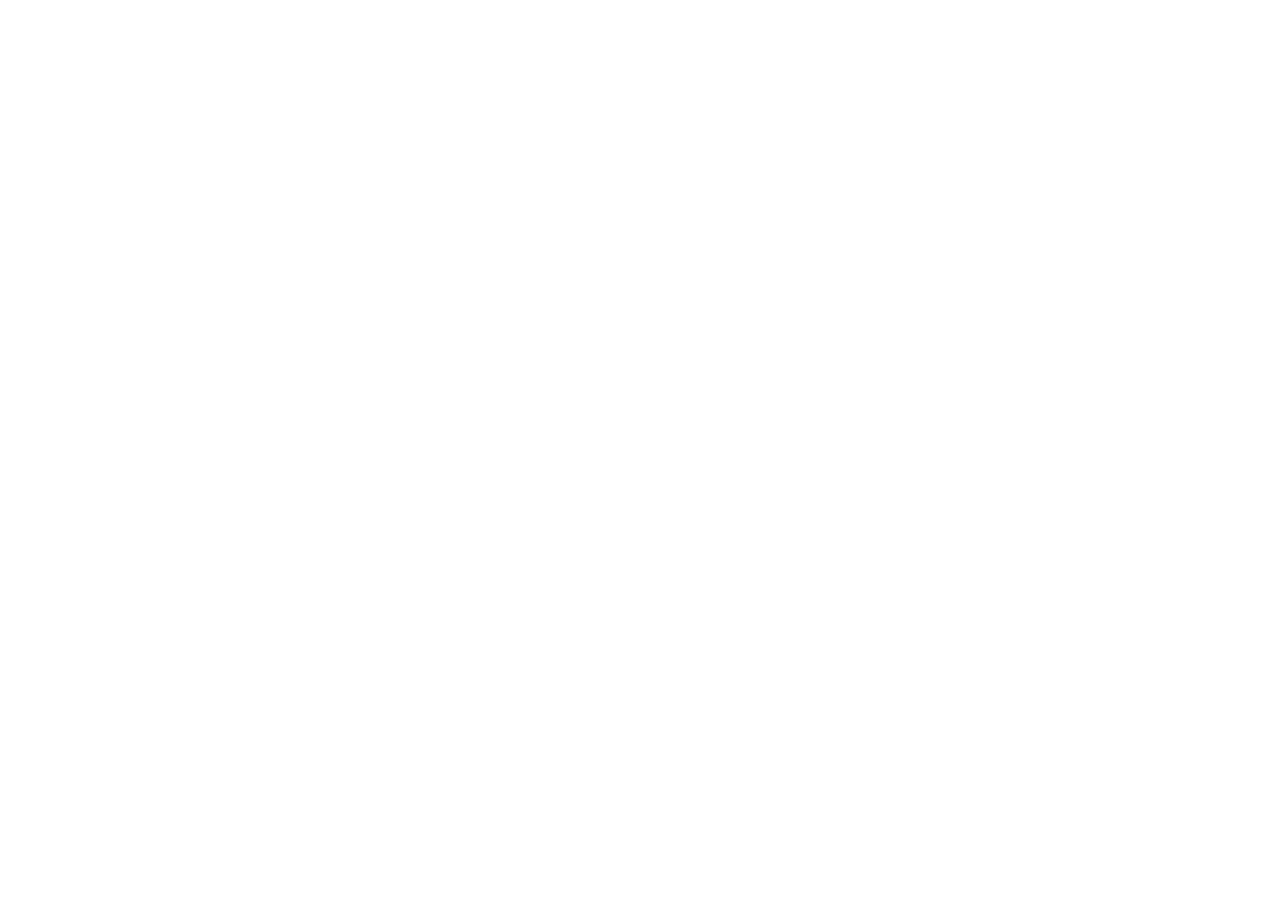
==== home/index.html @ 9abcfbe4 "登录注册完成" ====
<!DOCTYPE html>
<html lang="en">
<head>
    <meta charset="UTF-8">
    <meta name="viewport" content="width=device-width, initial-scale=1.0">
    <title>Document</title>
</head>
<body>
    
</body>
</html>
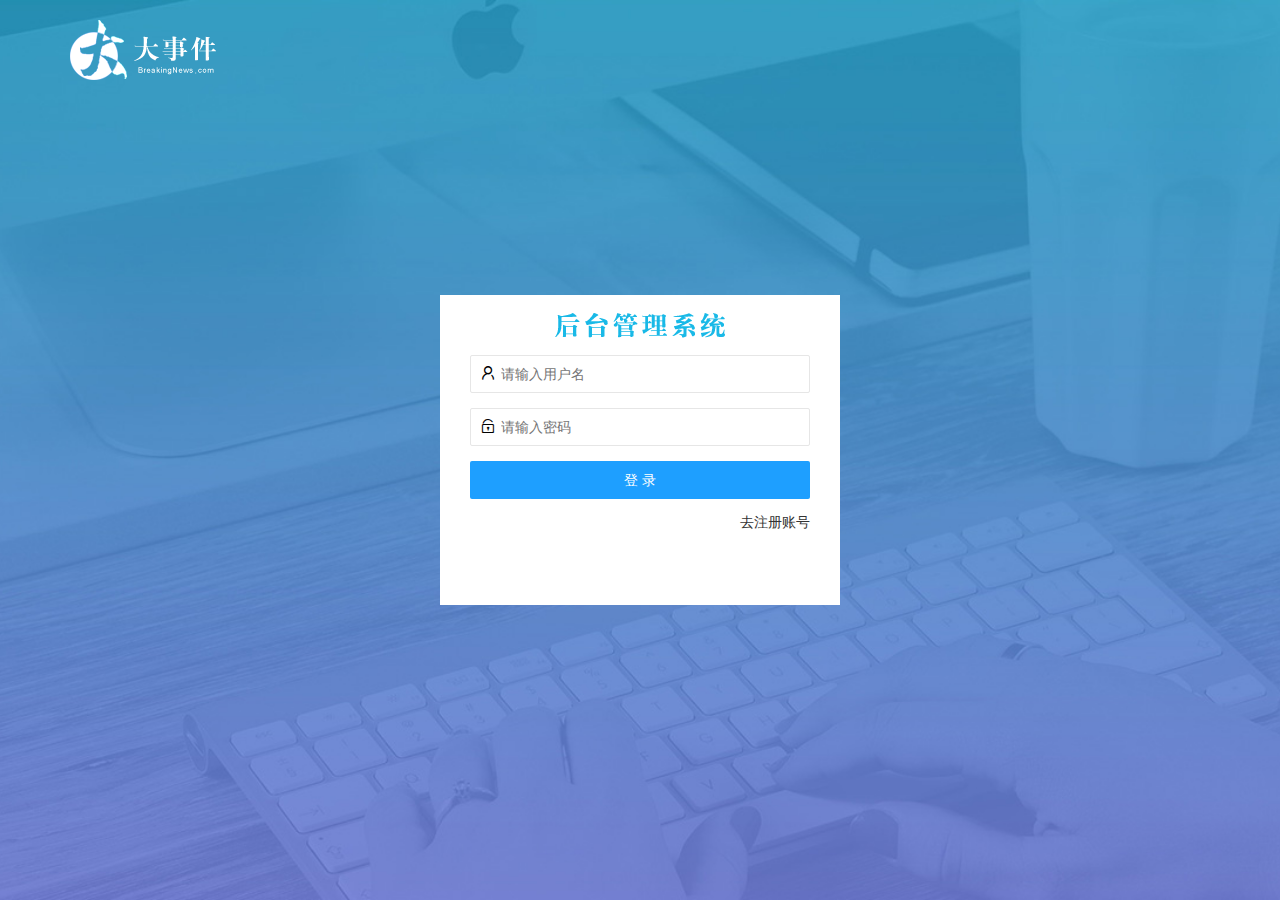
==== commit 7be6b88e: "后台主页完成" ====
--- a/home/index.html
+++ b/home/index.html
@@ -1,11 +1,89 @@
 <!DOCTYPE html>
-<html lang="en">
+<html>
+
 <head>
-    <meta charset="UTF-8">
-    <meta name="viewport" content="width=device-width, initial-scale=1.0">
-    <title>Document</title>
+    <meta charset="utf-8">
+    <meta name="viewport" content="width=device-width, initial-scale=1, maximum-scale=1">
+    <title>大事件</title>
+    <script>
+        if (!localStorage.getItem(`token`)) {
+            location.href = `/home/login.html`
+        }
+    </script>
+    <link rel="stylesheet" href="/assets/lib/layui/css/layui.css">
+    <link rel="stylesheet" href="/assets/fonts/iconfont.css">
+    <link rel="stylesheet" href="/assets/css/index.css">
 </head>
-<body>
-    
+
+
+<body class="layui-layout-body">
+    <div class="layui-layout layui-layout-admin">
+        <div class="layui-header">
+            <div class="layui-logo"><img src="/assets/images/logo.png" alt=""></div>
+            <!-- 头部区域（可配合layui已有的水平导航） -->
+            <ul class="layui-nav layui-layout-right">
+                <li class="layui-nav-item">
+                    <a href="javascript:;">
+                        <img src="http://t.cn/RCzsdCq" class="layui-nav-img">
+                        <span class="userHead">A</span>
+                        个人中心
+                    </a>
+                    <dl class="layui-nav-child">
+                        <dd><a href="">基本资料</a></dd>
+                        <dd><a href="">更换头像</a></dd>
+                        <dd><a href="">重置密码</a></dd>
+                    </dl>
+                </li>
+                <li class="layui-nav-item"><a id="logoutBtn" href="javascript:;"><span
+                            class="iconfont icon-tuichu"></span>退出</a></li>
+            </ul>
+        </div>
+
+        <div class="layui-side layui-bg-black">
+            <div class="layui-side-scroll">
+                <div class="welcome">
+                    <img src="http://t.cn/RCzsdCq" class="layui-nav-img">
+                    <span class="userHead">A</span>
+                    <span class="welcomeText">欢迎 aa</span>
+                </div>
+                <ul class="layui-nav layui-nav-tree" lay-filter="test" lay-shrink="all">
+                    <li class="layui-nav-item layui-this"><a href="/home/dashboard.html" target="box"><span
+                                class="iconfont icon-home"></span>首页</a></li>
+                    <li class="layui-nav-item">
+                        <a class="" href="javascript:;"><span class="iconfont icon-16"></span>文章管理</a>
+                        <dl class="layui-nav-child">
+                            <dd><a href="javascript:;"><i class="layui-icon layui-icon-app"></i>文章类别</a></dd>
+                            <dd><a href="javascript:;"><i class="layui-icon layui-icon-app"></i>文章列表</a></dd>
+                            <dd><a href="javascript:;"><i class="layui-icon layui-icon-app"></i>发表文章</a></dd>
+                        </dl>
+                    </li>
+                    <li class="layui-nav-item">
+                        <a href="javascript:;"><span class="iconfont icon-user"></span>个人中心</a>
+                        <dl class="layui-nav-child">
+                            <dd><a href="javascript:;"><i class="layui-icon layui-icon-app"></i>基本资料</a></dd>
+                            <dd><a href="javascript:;"><i class="layui-icon layui-icon-app"></i>更换头像</a></dd>
+                            <dd><a href="javascript:;"><i class="layui-icon layui-icon-app"></i>重置密码</a></dd>
+                        </dl>
+                    </li>
+                </ul>
+            </div>
+        </div>
+
+        <div class="layui-body">
+            <!-- 内容主体区域 -->
+            <iframe name="box" src="/home/dashboard.html" frameborder="0"></iframe>
+        </div>
+
+        <div class="layui-footer">
+            <!-- 底部固定区域 -->
+            © layui.com - 底部固定区域
+        </div>
+    </div>
+    <script src="/assets/lib/layui/layui.all.js"></script>
+    <script src="/assets/lib/jquery.js"></script>
+    <script src="/assets/lib/axios.min.js"></script>
+    <script src="/assets/js/ajaxBase.js"></script>
+    <script src="/assets/js/index.js"></script>
 </body>
+
 </html>--- a/assets/lib/layui/css/layui.css
+++ b/assets/lib/layui/css/layui.css
@@ -0,0 +1,2 @@
+/** layui-v2.5.6 MIT License By https://www.layui.com */
+ .layui-inline,img{display:inline-block;vertical-align:middle}h1,h2,h3,h4,h5,h6{font-weight:400}.layui-edge,.layui-header,.layui-inline,.layui-main{position:relative}.layui-body,.layui-edge,.layui-elip{overflow:hidden}.layui-btn,.layui-edge,.layui-inline,img{vertical-align:middle}.layui-btn,.layui-disabled,.layui-icon,.layui-unselect{-moz-user-select:none;-webkit-user-select:none;-ms-user-select:none}.layui-elip,.layui-form-checkbox span,.layui-form-pane .layui-form-label{text-overflow:ellipsis;white-space:nowrap}.layui-breadcrumb,.layui-tree-btnGroup{visibility:hidden}blockquote,body,button,dd,div,dl,dt,form,h1,h2,h3,h4,h5,h6,input,li,ol,p,pre,td,textarea,th,ul{margin:0;padding:0;-webkit-tap-highlight-color:rgba(0,0,0,0)}a:active,a:hover{outline:0}img{border:none}li{list-style:none}table{border-collapse:collapse;border-spacing:0}h4,h5,h6{font-size:100%}button,input,optgroup,option,select,textarea{font-family:inherit;font-size:inherit;font-style:inherit;font-weight:inherit;outline:0}pre{white-space:pre-wrap;white-space:-moz-pre-wrap;white-space:-pre-wrap;white-space:-o-pre-wrap;word-wrap:break-word}body{line-height:24px;font:14px Helvetica Neue,Helvetica,PingFang SC,Tahoma,Arial,sans-serif}hr{height:1px;margin:10px 0;border:0;clear:both}a{color:#333;text-decoration:none}a:hover{color:#777}a cite{font-style:normal;*cursor:pointer}.layui-border-box,.layui-border-box *{box-sizing:border-box}.layui-box,.layui-box *{box-sizing:content-box}.layui-clear{clear:both;*zoom:1}.layui-clear:after{content:'\20';clear:both;*zoom:1;display:block;height:0}.layui-inline{*display:inline;*zoom:1}.layui-edge{display:inline-block;width:0;height:0;border-width:6px;border-style:dashed;border-color:transparent}.layui-edge-top{top:-4px;border-bottom-color:#999;border-bottom-style:solid}.layui-edge-right{border-left-color:#999;border-left-style:solid}.layui-edge-bottom{top:2px;border-top-color:#999;border-top-style:solid}.layui-edge-left{border-right-color:#999;border-right-style:solid}.layui-disabled,.layui-disabled:hover{color:#d2d2d2!important;cursor:not-allowed!important}.layui-circle{border-radius:100%}.layui-show{display:block!important}.layui-hide{display:none!important}@font-face{font-family:layui-icon;src:url(../font/iconfont.eot?v=256);src:url(../font/iconfont.eot?v=256#iefix) format('embedded-opentype'),url(../font/iconfont.woff2?v=256) format('woff2'),url(../font/iconfont.woff?v=256) format('woff'),url(../font/iconfont.ttf?v=256) format('truetype'),url(../font/iconfont.svg?v=256#layui-icon) format('svg')}.layui-icon{font-family:layui-icon!important;font-size:16px;font-style:normal;-webkit-font-smoothing:antialiased;-moz-osx-font-smoothing:grayscale}.layui-icon-reply-fill:before{content:"\e611"}.layui-icon-set-fill:before{content:"\e614"}.layui-icon-menu-fill:before{content:"\e60f"}.layui-icon-search:before{content:"\e615"}.layui-icon-share:before{content:"\e641"}.layui-icon-set-sm:before{content:"\e620"}.layui-icon-engine:before{content:"\e628"}.layui-icon-close:before{content:"\1006"}.layui-icon-close-fill:before{content:"\1007"}.layui-icon-chart-screen:before{content:"\e629"}.layui-icon-star:before{content:"\e600"}.layui-icon-circle-dot:before{content:"\e617"}.layui-icon-chat:before{content:"\e606"}.layui-icon-release:before{content:"\e609"}.layui-icon-list:before{content:"\e60a"}.layui-icon-chart:before{content:"\e62c"}.layui-icon-ok-circle:before{content:"\1005"}.layui-icon-layim-theme:before{content:"\e61b"}.layui-icon-table:before{content:"\e62d"}.layui-icon-right:before{content:"\e602"}.layui-icon-left:before{content:"\e603"}.layui-icon-cart-simple:before{content:"\e698"}.layui-icon-face-cry:before{content:"\e69c"}.layui-icon-face-smile:before{content:"\e6af"}.layui-icon-survey:before{content:"\e6b2"}.layui-icon-tree:before{content:"\e62e"}.layui-icon-ie:before{content:"\e7bb"}.layui-icon-upload-circle:before{content:"\e62f"}.layui-icon-add-circle:before{content:"\e61f"}.layui-icon-download-circle:before{content:"\e601"}.layui-icon-templeate-1:before{content:"\e630"}.layui-icon-util:before{content:"\e631"}.layui-icon-face-surprised:before{content:"\e664"}.layui-icon-edit:before{content:"\e642"}.layui-icon-speaker:before{content:"\e645"}.layui-icon-down:before{content:"\e61a"}.layui-icon-file:before{content:"\e621"}.layui-icon-layouts:before{content:"\e632"}.layui-icon-rate-half:before{content:"\e6c9"}.layui-icon-add-circle-fine:before{content:"\e608"}.layui-icon-prev-circle:before{content:"\e633"}.layui-icon-read:before{content:"\e705"}.layui-icon-404:before{content:"\e61c"}.layui-icon-carousel:before{content:"\e634"}.layui-icon-help:before{content:"\e607"}.layui-icon-code-circle:before{content:"\e635"}.layui-icon-windows:before{content:"\e67f"}.layui-icon-water:before{content:"\e636"}.layui-icon-username:before{content:"\e66f"}.layui-icon-find-fill:before{content:"\e670"}.layui-icon-about:before{content:"\e60b"}.layui-icon-location:before{content:"\e715"}.layui-icon-up:before{content:"\e619"}.layui-icon-pause:before{content:"\e651"}.layui-icon-date:before{content:"\e637"}.layui-icon-layim-uploadfile:before{content:"\e61d"}.layui-icon-delete:before{content:"\e640"}.layui-icon-play:before{content:"\e652"}.layui-icon-top:before{content:"\e604"}.layui-icon-firefox:before{content:"\e686"}.layui-icon-friends:before{content:"\e612"}.layui-icon-refresh-3:before{content:"\e9aa"}.layui-icon-ok:before{content:"\e605"}.layui-icon-layer:before{content:"\e638"}.layui-icon-face-smile-fine:before{content:"\e60c"}.layui-icon-dollar:before{content:"\e659"}.layui-icon-group:before{content:"\e613"}.layui-icon-layim-download:before{content:"\e61e"}.layui-icon-picture-fine:before{content:"\e60d"}.layui-icon-link:before{content:"\e64c"}.layui-icon-diamond:before{content:"\e735"}.layui-icon-log:before{content:"\e60e"}.layui-icon-key:before{content:"\e683"}.layui-icon-rate-solid:before{content:"\e67a"}.layui-icon-fonts-del:before{content:"\e64f"}.layui-icon-unlink:before{content:"\e64d"}.layui-icon-fonts-clear:before{content:"\e639"}.layui-icon-triangle-r:before{content:"\e623"}.layui-icon-circle:before{content:"\e63f"}.layui-icon-radio:before{content:"\e643"}.layui-icon-align-center:before{content:"\e647"}.layui-icon-align-right:before{content:"\e648"}.layui-icon-align-left:before{content:"\e649"}.layui-icon-loading-1:before{content:"\e63e"}.layui-icon-return:before{content:"\e65c"}.layui-icon-fonts-strong:before{content:"\e62b"}.layui-icon-upload:before{content:"\e67c"}.layui-icon-dialogue:before{content:"\e63a"}.layui-icon-video:before{content:"\e6ed"}.layui-icon-headset:before{content:"\e6fc"}.layui-icon-cellphone-fine:before{content:"\e63b"}.layui-icon-add-1:before{content:"\e654"}.layui-icon-face-smile-b:before{content:"\e650"}.layui-icon-fonts-html:before{content:"\e64b"}.layui-icon-screen-full:before{content:"\e622"}.layui-icon-form:before{content:"\e63c"}.layui-icon-cart:before{content:"\e657"}.layui-icon-camera-fill:before{content:"\e65d"}.layui-icon-tabs:before{content:"\e62a"}.layui-icon-heart-fill:before{content:"\e68f"}.layui-icon-fonts-code:before{content:"\e64e"}.layui-icon-ios:before{content:"\e680"}.layui-icon-at:before{content:"\e687"}.layui-icon-fire:before{content:"\e756"}.layui-icon-set:before{content:"\e716"}.layui-icon-fonts-u:before{content:"\e646"}.layui-icon-triangle-d:before{content:"\e625"}.layui-icon-tips:before{content:"\e702"}.layui-icon-picture:before{content:"\e64a"}.layui-icon-more-vertical:before{content:"\e671"}.layui-icon-bluetooth:before{content:"\e689"}.layui-icon-flag:before{content:"\e66c"}.layui-icon-loading:before{content:"\e63d"}.layui-icon-fonts-i:before{content:"\e644"}.layui-icon-refresh-1:before{content:"\e666"}.layui-icon-rmb:before{content:"\e65e"}.layui-icon-addition:before{content:"\e624"}.layui-icon-home:before{content:"\e68e"}.layui-icon-time:before{content:"\e68d"}.layui-icon-user:before{content:"\e770"}.layui-icon-notice:before{content:"\e667"}.layui-icon-chrome:before{content:"\e68a"}.layui-icon-edge:before{content:"\e68b"}.layui-icon-login-weibo:before{content:"\e675"}.layui-icon-voice:before{content:"\e688"}.layui-icon-upload-drag:before{content:"\e681"}.layui-icon-login-qq:before{content:"\e676"}.layui-icon-snowflake:before{content:"\e6b1"}.layui-icon-heart:before{content:"\e68c"}.layui-icon-logout:before{content:"\e682"}.layui-icon-file-b:before{content:"\e655"}.layui-icon-template:before{content:"\e663"}.layui-icon-transfer:before{content:"\e691"}.layui-icon-auz:before{content:"\e672"}.layui-icon-console:before{content:"\e665"}.layui-icon-app:before{content:"\e653"}.layui-icon-prev:before{content:"\e65a"}.layui-icon-website:before{content:"\e7ae"}.layui-icon-next:before{content:"\e65b"}.layui-icon-component:before{content:"\e857"}.layui-icon-android:before{content:"\e684"}.layui-icon-more:before{content:"\e65f"}.layui-icon-login-wechat:before{content:"\e677"}.layui-icon-shrink-right:before{content:"\e668"}.layui-icon-spread-left:before{content:"\e66b"}.layui-icon-camera:before{content:"\e660"}.layui-icon-note:before{content:"\e66e"}.layui-icon-refresh:before{content:"\e669"}.layui-icon-female:before{content:"\e661"}.layui-icon-male:before{content:"\e662"}.layui-icon-screen-restore:before{content:"\e758"}.layui-icon-password:before{content:"\e673"}.layui-icon-senior:before{content:"\e674"}.layui-icon-theme:before{content:"\e66a"}.layui-icon-tread:before{content:"\e6c5"}.layui-icon-praise:before{content:"\e6c6"}.layui-icon-star-fill:before{content:"\e658"}.layui-icon-rate:before{content:"\e67b"}.layui-icon-template-1:before{content:"\e656"}.layui-icon-vercode:before{content:"\e679"}.layui-icon-service:before{content:"\e626"}.layui-icon-cellphone:before{content:"\e678"}.layui-icon-print:before{content:"\e66d"}.layui-icon-cols:before{content:"\e610"}.layui-icon-wifi:before{content:"\e7e0"}.layui-icon-export:before{content:"\e67d"}.layui-icon-rss:before{content:"\e808"}.layui-icon-slider:before{content:"\e714"}.layui-icon-email:before{content:"\e618"}.layui-icon-subtraction:before{content:"\e67e"}.layui-icon-mike:before{content:"\e6dc"}.layui-icon-light:before{content:"\e748"}.layui-icon-gift:before{content:"\e627"}.layui-icon-mute:before{content:"\e685"}.layui-icon-reduce-circle:before{content:"\e616"}.layui-icon-music:before{content:"\e690"}.layui-main{width:1140px;margin:0 auto}.layui-header{z-index:1000;height:60px}.layui-header a:hover{transition:all .5s;-webkit-transition:all .5s}.layui-side{position:fixed;left:0;top:0;bottom:0;z-index:999;width:200px;overflow-x:hidden}.layui-side-scroll{position:relative;width:220px;height:100%;overflow-x:hidden}.layui-body{position:absolute;left:200px;right:0;top:0;bottom:0;z-index:998;width:auto;overflow-y:auto;box-sizing:border-box}.layui-layout-body{overflow:hidden}.layui-layout-admin .layui-header{background-color:#23262E}.layui-layout-admin .layui-side{top:60px;width:200px;overflow-x:hidden}.layui-layout-admin .layui-body{position:fixed;top:60px;bottom:44px}.layui-layout-admin .layui-main{width:auto;margin:0 15px}.layui-layout-admin .layui-footer{position:fixed;left:200px;right:0;bottom:0;height:44px;line-height:44px;padding:0 15px;background-color:#eee}.layui-layout-admin .layui-logo{position:absolute;left:0;top:0;width:200px;height:100%;line-height:60px;text-align:center;color:#009688;font-size:16px}.layui-layout-admin .layui-header .layui-nav{background:0 0}.layui-layout-left{position:absolute!important;left:200px;top:0}.layui-layout-right{position:absolute!important;right:0;top:0}.layui-container{position:relative;margin:0 auto;padding:0 15px;box-sizing:border-box}.layui-fluid{position:relative;margin:0 auto;padding:0 15px}.layui-row:after,.layui-row:before{content:'';display:block;clear:both}.layui-col-lg1,.layui-col-lg10,.layui-col-lg11,.layui-col-lg12,.layui-col-lg2,.layui-col-lg3,.layui-col-lg4,.layui-col-lg5,.layui-col-lg6,.layui-col-lg7,.layui-col-lg8,.layui-col-lg9,.layui-col-md1,.layui-col-md10,.layui-col-md11,.layui-col-md12,.layui-col-md2,.layui-col-md3,.layui-col-md4,.layui-col-md5,.layui-col-md6,.layui-col-md7,.layui-col-md8,.layui-col-md9,.layui-col-sm1,.layui-col-sm10,.layui-col-sm11,.layui-col-sm12,.layui-col-sm2,.layui-col-sm3,.layui-col-sm4,.layui-col-sm5,.layui-col-sm6,.layui-col-sm7,.layui-col-sm8,.layui-col-sm9,.layui-col-xs1,.layui-col-xs10,.layui-col-xs11,.layui-col-xs12,.layui-col-xs2,.layui-col-xs3,.layui-col-xs4,.layui-col-xs5,.layui-col-xs6,.layui-col-xs7,.layui-col-xs8,.layui-col-xs9{position:relative;display:block;box-sizing:border-box}.layui-col-xs1,.layui-col-xs10,.layui-col-xs11,.layui-col-xs12,.layui-col-xs2,.layui-col-xs3,.layui-col-xs4,.layui-col-xs5,.layui-col-xs6,.layui-col-xs7,.layui-col-xs8,.layui-col-xs9{float:left}.layui-col-xs1{width:8.33333333%}.layui-col-xs2{width:16.66666667%}.layui-col-xs3{width:25%}.layui-col-xs4{width:33.33333333%}.layui-col-xs5{width:41.66666667%}.layui-col-xs6{width:50%}.layui-col-xs7{width:58.33333333%}.layui-col-xs8{width:66.66666667%}.layui-col-xs9{width:75%}.layui-col-xs10{width:83.33333333%}.layui-col-xs11{width:91.66666667%}.layui-col-xs12{width:100%}.layui-col-xs-offset1{margin-left:8.33333333%}.layui-col-xs-offset2{margin-left:16.66666667%}.layui-col-xs-offset3{margin-left:25%}.layui-col-xs-offset4{margin-left:33.33333333%}.layui-col-xs-offset5{margin-left:41.66666667%}.layui-col-xs-offset6{margin-left:50%}.layui-col-xs-offset7{margin-left:58.33333333%}.layui-col-xs-offset8{margin-left:66.66666667%}.layui-col-xs-offset9{margin-left:75%}.layui-col-xs-offset10{margin-left:83.33333333%}.layui-col-xs-offset11{margin-left:91.66666667%}.layui-col-xs-offset12{margin-left:100%}@media screen and (max-width:768px){.layui-hide-xs{display:none!important}.layui-show-xs-block{display:block!important}.layui-show-xs-inline{display:inline!important}.layui-show-xs-inline-block{display:inline-block!important}}@media screen and (min-width:768px){.layui-container{width:750px}.layui-hide-sm{display:none!important}.layui-show-sm-block{display:block!important}.layui-show-sm-inline{display:inline!important}.layui-show-sm-inline-block{display:inline-block!important}.layui-col-sm1,.layui-col-sm10,.layui-col-sm11,.layui-col-sm12,.layui-col-sm2,.layui-col-sm3,.layui-col-sm4,.layui-col-sm5,.layui-col-sm6,.layui-col-sm7,.layui-col-sm8,.layui-col-sm9{float:left}.layui-col-sm1{width:8.33333333%}.layui-col-sm2{width:16.66666667%}.layui-col-sm3{width:25%}.layui-col-sm4{width:33.33333333%}.layui-col-sm5{width:41.66666667%}.layui-col-sm6{width:50%}.layui-col-sm7{width:58.33333333%}.layui-col-sm8{width:66.66666667%}.layui-col-sm9{width:75%}.layui-col-sm10{width:83.33333333%}.layui-col-sm11{width:91.66666667%}.layui-col-sm12{width:100%}.layui-col-sm-offset1{margin-left:8.33333333%}.layui-col-sm-offset2{margin-left:16.66666667%}.layui-col-sm-offset3{margin-left:25%}.layui-col-sm-offset4{margin-left:33.33333333%}.layui-col-sm-offset5{margin-left:41.66666667%}.layui-col-sm-offset6{margin-left:50%}.layui-col-sm-offset7{margin-left:58.33333333%}.layui-col-sm-offset8{margin-left:66.66666667%}.layui-col-sm-offset9{margin-left:75%}.layui-col-sm-offset10{margin-left:83.33333333%}.layui-col-sm-offset11{margin-left:91.66666667%}.layui-col-sm-offset12{margin-left:100%}}@media screen and (min-width:992px){.layui-container{width:970px}.layui-hide-md{display:none!important}.layui-show-md-block{display:block!important}.layui-show-md-inline{display:inline!important}.layui-show-md-inline-block{display:inline-block!important}.layui-col-md1,.layui-col-md10,.layui-col-md11,.layui-col-md12,.layui-col-md2,.layui-col-md3,.layui-col-md4,.layui-col-md5,.layui-col-md6,.layui-col-md7,.layui-col-md8,.layui-col-md9{float:left}.layui-col-md1{width:8.33333333%}.layui-col-md2{width:16.66666667%}.layui-col-md3{width:25%}.layui-col-md4{width:33.33333333%}.layui-col-md5{width:41.66666667%}.layui-col-md6{width:50%}.layui-col-md7{width:58.33333333%}.layui-col-md8{width:66.66666667%}.layui-col-md9{width:75%}.layui-col-md10{width:83.33333333%}.layui-col-md11{width:91.66666667%}.layui-col-md12{width:100%}.layui-col-md-offset1{margin-left:8.33333333%}.layui-col-md-offset2{margin-left:16.66666667%}.layui-col-md-offset3{margin-left:25%}.layui-col-md-offset4{margin-left:33.33333333%}.layui-col-md-offset5{margin-left:41.66666667%}.layui-col-md-offset6{margin-left:50%}.layui-col-md-offset7{margin-left:58.33333333%}.layui-col-md-offset8{margin-left:66.66666667%}.layui-col-md-offset9{margin-left:75%}.layui-col-md-offset10{margin-left:83.33333333%}.layui-col-md-offset11{margin-left:91.66666667%}.layui-col-md-offset12{margin-left:100%}}@media screen and (min-width:1200px){.layui-container{width:1170px}.layui-hide-lg{display:none!important}.layui-show-lg-block{display:block!important}.layui-show-lg-inline{display:inline!important}.layui-show-lg-inline-block{display:inline-block!important}.layui-col-lg1,.layui-col-lg10,.layui-col-lg11,.layui-col-lg12,.layui-col-lg2,.layui-col-lg3,.layui-col-lg4,.layui-col-lg5,.layui-col-lg6,.layui-col-lg7,.layui-col-lg8,.layui-col-lg9{float:left}.layui-col-lg1{width:8.33333333%}.layui-col-lg2{width:16.66666667%}.layui-col-lg3{width:25%}.layui-col-lg4{width:33.33333333%}.layui-col-lg5{width:41.66666667%}.layui-col-lg6{width:50%}.layui-col-lg7{width:58.33333333%}.layui-col-lg8{width:66.66666667%}.layui-col-lg9{width:75%}.layui-col-lg10{width:83.33333333%}.layui-col-lg11{width:91.66666667%}.layui-col-lg12{width:100%}.layui-col-lg-offset1{margin-left:8.33333333%}.layui-col-lg-offset2{margin-left:16.66666667%}.layui-col-lg-offset3{margin-left:25%}.layui-col-lg-offset4{margin-left:33.33333333%}.layui-col-lg-offset5{margin-left:41.66666667%}.layui-col-lg-offset6{margin-left:50%}.layui-col-lg-offset7{margin-left:58.33333333%}.layui-col-lg-offset8{margin-left:66.66666667%}.layui-col-lg-offset9{margin-left:75%}.layui-col-lg-offset10{margin-left:83.33333333%}.layui-col-lg-offset11{margin-left:91.66666667%}.layui-col-lg-offset12{margin-left:100%}}.layui-col-space1{margin:-.5px}.layui-col-space1>*{padding:.5px}.layui-col-space2{margin:-1px}.layui-col-space2>*{padding:1px}.layui-col-space4{margin:-2px}.layui-col-space4>*{padding:2px}.layui-col-space5{margin:-2.5px}.layui-col-space5>*{padding:2.5px}.layui-col-space6{margin:-3px}.layui-col-space6>*{padding:3px}.layui-col-space8{margin:-4px}.layui-col-space8>*{padding:4px}.layui-col-space10{margin:-5px}.layui-col-space10>*{padding:5px}.layui-col-space12{margin:-6px}.layui-col-space12>*{padding:6px}.layui-col-space14{margin:-7px}.layui-col-space14>*{padding:7px}.layui-col-space15{margin:-7.5px}.layui-col-space15>*{padding:7.5px}.layui-col-space16{margin:-8px}.layui-col-space16>*{padding:8px}.layui-col-space18{margin:-9px}.layui-col-space18>*{padding:9px}.layui-col-space20{margin:-10px}.layui-col-space20>*{padding:10px}.layui-col-space22{margin:-11px}.layui-col-space22>*{padding:11px}.layui-col-space24{margin:-12px}.layui-col-space24>*{padding:12px}.layui-col-space25{margin:-12.5px}.layui-col-space25>*{padding:12.5px}.layui-col-space26{margin:-13px}.layui-col-space26>*{padding:13px}.layui-col-space28{margin:-14px}.layui-col-space28>*{padding:14px}.layui-col-space30{margin:-15px}.layui-col-space30>*{padding:15px}.layui-btn,.layui-input,.layui-select,.layui-textarea,.layui-upload-button{outline:0;-webkit-appearance:none;transition:all .3s;-webkit-transition:all .3s;box-sizing:border-box}.layui-elem-quote{margin-bottom:10px;padding:15px;line-height:22px;border-left:5px solid #009688;border-radius:0 2px 2px 0;background-color:#f2f2f2}.layui-quote-nm{border-style:solid;border-width:1px 1px 1px 5px;background:0 0}.layui-elem-field{margin-bottom:10px;padding:0;border-width:1px;border-style:solid}.layui-elem-field legend{margin-left:20px;padding:0 10px;font-size:20px;font-weight:300}.layui-field-title{margin:10px 0 20px;border-width:1px 0 0}.layui-field-box{padding:10px 15px}.layui-field-title .layui-field-box{padding:10px 0}.layui-progress{position:relative;height:6px;border-radius:20px;background-color:#e2e2e2}.layui-progress-bar{position:absolute;left:0;top:0;width:0;max-width:100%;height:6px;border-radius:20px;text-align:right;background-color:#5FB878;transition:all .3s;-webkit-transition:all .3s}.layui-progress-big,.layui-progress-big .layui-progress-bar{height:18px;line-height:18px}.layui-progress-text{position:relative;top:-20px;line-height:18px;font-size:12px;color:#666}.layui-progress-big .layui-progress-text{position:static;padding:0 10px;color:#fff}.layui-collapse{border-width:1px;border-style:solid;border-radius:2px}.layui-colla-content,.layui-colla-item{border-top-width:1px;border-top-style:solid}.layui-colla-item:first-child{border-top:none}.layui-colla-title{position:relative;height:42px;line-height:42px;padding:0 15px 0 35px;color:#333;background-color:#f2f2f2;cursor:pointer;font-size:14px;overflow:hidden}.layui-colla-content{display:none;padding:10px 15px;line-height:22px;color:#666}.layui-colla-icon{position:absolute;left:15px;top:0;font-size:14px}.layui-card{margin-bottom:15px;border-radius:2px;background-color:#fff;box-shadow:0 1px 2px 0 rgba(0,0,0,.05)}.layui-card:last-child{margin-bottom:0}.layui-card-header{position:relative;height:42px;line-height:42px;padding:0 15px;border-bottom:1px solid #f6f6f6;color:#333;border-radius:2px 2px 0 0;font-size:14px}.layui-bg-black,.layui-bg-blue,.layui-bg-cyan,.layui-bg-green,.layui-bg-orange,.layui-bg-red{color:#fff!important}.layui-card-body{position:relative;padding:10px 15px;line-height:24px}.layui-card-body[pad15]{padding:15px}.layui-card-body[pad20]{padding:20px}.layui-card-body .layui-table{margin:5px 0}.layui-card .layui-tab{margin:0}.layui-panel-window{position:relative;padding:15px;border-radius:0;border-top:5px solid #E6E6E6;background-color:#fff}.layui-auxiliar-moving{position:fixed;left:0;right:0;top:0;bottom:0;width:100%;height:100%;background:0 0;z-index:9999999999}.layui-form-label,.layui-form-mid,.layui-form-select,.layui-input-block,.layui-input-inline,.layui-textarea{position:relative}.layui-bg-red{background-color:#FF5722!important}.layui-bg-orange{background-color:#FFB800!important}.layui-bg-green{background-color:#009688!important}.layui-bg-cyan{background-color:#2F4056!important}.layui-bg-blue{background-color:#1E9FFF!important}.layui-bg-black{background-color:#393D49!important}.layui-bg-gray{background-color:#eee!important;color:#666!important}.layui-badge-rim,.layui-colla-content,.layui-colla-item,.layui-collapse,.layui-elem-field,.layui-form-pane .layui-form-item[pane],.layui-form-pane .layui-form-label,.layui-input,.layui-layedit,.layui-layedit-tool,.layui-quote-nm,.layui-select,.layui-tab-bar,.layui-tab-card,.layui-tab-title,.layui-tab-title .layui-this:after,.layui-textarea{border-color:#e6e6e6}.layui-timeline-item:before,hr{background-color:#e6e6e6}.layui-text{line-height:22px;font-size:14px;color:#666}.layui-text h1,.layui-text h2,.layui-text h3{font-weight:500;color:#333}.layui-text h1{font-size:30px}.layui-text h2{font-size:24px}.layui-text h3{font-size:18px}.layui-text a:not(.layui-btn){color:#01AAED}.layui-text a:not(.layui-btn):hover{text-decoration:underline}.layui-text ul{padding:5px 0 5px 15px}.layui-text ul li{margin-top:5px;list-style-type:disc}.layui-text em,.layui-word-aux{color:#999!important;padding:0 5px!important}.layui-btn{display:inline-block;height:38px;line-height:38px;padding:0 18px;background-color:#009688;color:#fff;white-space:nowrap;text-align:center;font-size:14px;border:none;border-radius:2px;cursor:pointer}.layui-btn:hover{opacity:.8;filter:alpha(opacity=80);color:#fff}.layui-btn:active{opacity:1;filter:alpha(opacity=100)}.layui-btn+.layui-btn{margin-left:10px}.layui-btn-container{font-size:0}.layui-btn-container .layui-btn{margin-right:10px;margin-bottom:10px}.layui-btn-container .layui-btn+.layui-btn{margin-left:0}.layui-table .layui-btn-container .layui-btn{margin-bottom:9px}.layui-btn-radius{border-radius:100px}.layui-btn .layui-icon{margin-right:3px;font-size:18px;vertical-align:bottom;vertical-align:middle\9}.layui-btn-primary{border:1px solid #C9C9C9;background-color:#fff;color:#555}.layui-btn-primary:hover{border-color:#009688;color:#333}.layui-btn-normal{background-color:#1E9FFF}.layui-btn-warm{background-color:#FFB800}.layui-btn-danger{background-color:#FF5722}.layui-btn-checked{background-color:#5FB878}.layui-btn-disabled,.layui-btn-disabled:active,.layui-btn-disabled:hover{border:1px solid #e6e6e6;background-color:#FBFBFB;color:#C9C9C9;cursor:not-allowed;opacity:1}.layui-btn-lg{height:44px;line-height:44px;padding:0 25px;font-size:16px}.layui-btn-sm{height:30px;line-height:30px;padding:0 10px;font-size:12px}.layui-btn-sm i{font-size:16px!important}.layui-btn-xs{height:22px;line-height:22px;padding:0 5px;font-size:12px}.layui-btn-xs i{font-size:14px!important}.layui-btn-group{display:inline-block;vertical-align:middle;font-size:0}.layui-btn-group .layui-btn{margin-left:0!important;margin-right:0!important;border-left:1px solid rgba(255,255,255,.5);border-radius:0}.layui-btn-group .layui-btn-primary{border-left:none}.layui-btn-group .layui-btn-primary:hover{border-color:#C9C9C9;color:#009688}.layui-btn-group .layui-btn:first-child{border-left:none;border-radius:2px 0 0 2px}.layui-btn-group .layui-btn-primary:first-child{border-left:1px solid #c9c9c9}.layui-btn-group .layui-btn:last-child{border-radius:0 2px 2px 0}.layui-btn-group .layui-btn+.layui-btn{margin-left:0}.layui-btn-group+.layui-btn-group{margin-left:10px}.layui-btn-fluid{width:100%}.layui-input,.layui-select,.layui-textarea{height:38px;line-height:1.3;line-height:38px\9;border-width:1px;border-style:solid;background-color:#fff;border-radius:2px}.layui-input::-webkit-input-placeholder,.layui-select::-webkit-input-placeholder,.layui-textarea::-webkit-input-placeholder{line-height:1.3}.layui-input,.layui-textarea{display:block;width:100%;padding-left:10px}.layui-input:hover,.layui-textarea:hover{border-color:#D2D2D2!important}.layui-input:focus,.layui-textarea:focus{border-color:#C9C9C9!important}.layui-textarea{min-height:100px;height:auto;line-height:20px;padding:6px 10px;resize:vertical}.layui-select{padding:0 10px}.layui-form input[type=checkbox],.layui-form input[type=radio],.layui-form select{display:none}.layui-form [lay-ignore]{display:initial}.layui-form-item{margin-bottom:15px;clear:both;*zoom:1}.layui-form-item:after{content:'\20';clear:both;*zoom:1;display:block;height:0}.layui-form-label{float:left;display:block;padding:9px 15px;width:80px;font-weight:400;line-height:20px;text-align:right}.layui-form-label-col{display:block;float:none;padding:9px 0;line-height:20px;text-align:left}.layui-form-item .layui-inline{margin-bottom:5px;margin-right:10px}.layui-input-block{margin-left:110px;min-height:36px}.layui-input-inline{display:inline-block;vertical-align:middle}.layui-form-item .layui-input-inline{float:left;width:190px;margin-right:10px}.layui-form-text .layui-input-inline{width:auto}.layui-form-mid{float:left;display:block;padding:9px 0!important;line-height:20px;margin-right:10px}.layui-form-danger+.layui-form-select .layui-input,.layui-form-danger:focus{border-color:#FF5722!important}.layui-form-select .layui-input{padding-right:30px;cursor:pointer}.layui-form-select .layui-edge{position:absolute;right:10px;top:50%;margin-top:-3px;cursor:pointer;border-width:6px;border-top-color:#c2c2c2;border-top-style:solid;transition:all .3s;-webkit-transition:all .3s}.layui-form-select dl{display:none;position:absolute;left:0;top:42px;padding:5px 0;z-index:899;min-width:100%;border:1px solid #d2d2d2;max-height:300px;overflow-y:auto;background-color:#fff;border-radius:2px;box-shadow:0 2px 4px rgba(0,0,0,.12);box-sizing:border-box}.layui-form-select dl dd,.layui-form-select dl dt{padding:0 10px;line-height:36px;white-space:nowrap;overflow:hidden;text-overflow:ellipsis}.layui-form-select dl dt{font-size:12px;color:#999}.layui-form-select dl dd{cursor:pointer}.layui-form-select dl dd:hover{background-color:#f2f2f2;-webkit-transition:.5s all;transition:.5s all}.layui-form-select .layui-select-group dd{padding-left:20px}.layui-form-select dl dd.layui-select-tips{padding-left:10px!important;color:#999}.layui-form-select dl dd.layui-this{background-color:#5FB878;color:#fff}.layui-form-checkbox,.layui-form-select dl dd.layui-disabled{background-color:#fff}.layui-form-selected dl{display:block}.layui-form-checkbox,.layui-form-checkbox *,.layui-form-switch{display:inline-block;vertical-align:middle}.layui-form-selected .layui-edge{margin-top:-9px;-webkit-transform:rotate(180deg);transform:rotate(180deg);margin-top:-3px\9}:root .layui-form-selected .layui-edge{margin-top:-9px\0/IE9}.layui-form-selectup dl{top:auto;bottom:42px}.layui-select-none{margin:5px 0;text-align:center;color:#999}.layui-select-disabled .layui-disabled{border-color:#eee!important}.layui-select-disabled .layui-edge{border-top-color:#d2d2d2}.layui-form-checkbox{position:relative;height:30px;line-height:30px;margin-right:10px;padding-right:30px;cursor:pointer;font-size:0;-webkit-transition:.1s linear;transition:.1s linear;box-sizing:border-box}.layui-form-checkbox span{padding:0 10px;height:100%;font-size:14px;border-radius:2px 0 0 2px;background-color:#d2d2d2;color:#fff;overflow:hidden}.layui-form-checkbox:hover span{background-color:#c2c2c2}.layui-form-checkbox i{position:absolute;right:0;top:0;width:30px;height:28px;border:1px solid #d2d2d2;border-left:none;border-radius:0 2px 2px 0;color:#fff;font-size:20px;text-align:center}.layui-form-checkbox:hover i{border-color:#c2c2c2;color:#c2c2c2}.layui-form-checked,.layui-form-checked:hover{border-color:#5FB878}.layui-form-checked span,.layui-form-checked:hover span{background-color:#5FB878}.layui-form-checked i,.layui-form-checked:hover i{color:#5FB878}.layui-form-item .layui-form-checkbox{margin-top:4px}.layui-form-checkbox[lay-skin=primary]{height:auto!important;line-height:normal!important;min-width:18px;min-height:18px;border:none!important;margin-right:0;padding-left:28px;padding-right:0;background:0 0}.layui-form-checkbox[lay-skin=primary] span{padding-left:0;padding-right:15px;line-height:18px;background:0 0;color:#666}.layui-form-checkbox[lay-skin=primary] i{right:auto;left:0;width:16px;height:16px;line-height:16px;border:1px solid #d2d2d2;font-size:12px;border-radius:2px;background-color:#fff;-webkit-transition:.1s linear;transition:.1s linear}.layui-form-checkbox[lay-skin=primary]:hover i{border-color:#5FB878;color:#fff}.layui-form-checked[lay-skin=primary] i{border-color:#5FB878!important;background-color:#5FB878;color:#fff}.layui-checkbox-disbaled[lay-skin=primary] span{background:0 0!important;color:#c2c2c2}.layui-checkbox-disbaled[lay-skin=primary]:hover i{border-color:#d2d2d2}.layui-form-item .layui-form-checkbox[lay-skin=primary]{margin-top:10px}.layui-form-switch{position:relative;height:22px;line-height:22px;min-width:35px;padding:0 5px;margin-top:8px;border:1px solid #d2d2d2;border-radius:20px;cursor:pointer;background-color:#fff;-webkit-transition:.1s linear;transition:.1s linear}.layui-form-switch i{position:absolute;left:5px;top:3px;width:16px;height:16px;border-radius:20px;background-color:#d2d2d2;-webkit-transition:.1s linear;transition:.1s linear}.layui-form-switch em{position:relative;top:0;width:25px;margin-left:21px;padding:0!important;text-align:center!important;color:#999!important;font-style:normal!important;font-size:12px}.layui-form-onswitch{border-color:#5FB878;background-color:#5FB878}.layui-checkbox-disbaled,.layui-checkbox-disbaled i{border-color:#e2e2e2!important}.layui-form-onswitch i{left:100%;margin-left:-21px;background-color:#fff}.layui-form-onswitch em{margin-left:5px;margin-right:21px;color:#fff!important}.layui-checkbox-disbaled span{background-color:#e2e2e2!important}.layui-checkbox-disbaled:hover i{color:#fff!important}[lay-radio]{display:none}.layui-form-radio,.layui-form-radio *{display:inline-block;vertical-align:middle}.layui-form-radio{line-height:28px;margin:6px 10px 0 0;padding-right:10px;cursor:pointer;font-size:0}.layui-form-radio *{font-size:14px}.layui-form-radio>i{margin-right:8px;font-size:22px;color:#c2c2c2}.layui-form-radio>i:hover,.layui-form-radioed>i{color:#5FB878}.layui-radio-disbaled>i{color:#e2e2e2!important}.layui-form-pane .layui-form-label{width:110px;padding:8px 15px;height:38px;line-height:20px;border-width:1px;border-style:solid;border-radius:2px 0 0 2px;text-align:center;background-color:#FBFBFB;overflow:hidden;box-sizing:border-box}.layui-form-pane .layui-input-inline{margin-left:-1px}.layui-form-pane .layui-input-block{margin-left:110px;left:-1px}.layui-form-pane .layui-input{border-radius:0 2px 2px 0}.layui-form-pane .layui-form-text .layui-form-label{float:none;width:100%;border-radius:2px;box-sizing:border-box;text-align:left}.layui-form-pane .layui-form-text .layui-input-inline{display:block;margin:0;top:-1px;clear:both}.layui-form-pane .layui-form-text .layui-input-block{margin:0;left:0;top:-1px}.layui-form-pane .layui-form-text .layui-textarea{min-height:100px;border-radius:0 0 2px 2px}.layui-form-pane .layui-form-checkbox{margin:4px 0 4px 10px}.layui-form-pane .layui-form-radio,.layui-form-pane .layui-form-switch{margin-top:6px;margin-left:10px}.layui-form-pane .layui-form-item[pane]{position:relative;border-width:1px;border-style:solid}.layui-form-pane .layui-form-item[pane] .layui-form-label{position:absolute;left:0;top:0;height:100%;border-width:0 1px 0 0}.layui-form-pane .layui-form-item[pane] .layui-input-inline{margin-left:110px}@media screen and (max-width:450px){.layui-form-item .layui-form-label{text-overflow:ellipsis;overflow:hidden;white-space:nowrap}.layui-form-item .layui-inline{display:block;margin-right:0;margin-bottom:20px;clear:both}.layui-form-item .layui-inline:after{content:'\20';clear:both;display:block;height:0}.layui-form-item .layui-input-inline{display:block;float:none;left:-3px;width:auto;margin:0 0 10px 112px}.layui-form-item .layui-input-inline+.layui-form-mid{margin-left:110px;top:-5px;padding:0}.layui-form-item .layui-form-checkbox{margin-right:5px;margin-bottom:5px}}.layui-layedit{border-width:1px;border-style:solid;border-radius:2px}.layui-layedit-tool{padding:3px 5px;border-bottom-width:1px;border-bottom-style:solid;font-size:0}.layedit-tool-fixed{position:fixed;top:0;border-top:1px solid #e2e2e2}.layui-layedit-tool .layedit-tool-mid,.layui-layedit-tool .layui-icon{display:inline-block;vertical-align:middle;text-align:center;font-size:14px}.layui-layedit-tool .layui-icon{position:relative;width:32px;height:30px;line-height:30px;margin:3px 5px;color:#777;cursor:pointer;border-radius:2px}.layui-layedit-tool .layui-icon:hover{color:#393D49}.layui-layedit-tool .layui-icon:active{color:#000}.layui-layedit-tool .layedit-tool-active{background-color:#e2e2e2;color:#000}.layui-layedit-tool .layui-disabled,.layui-layedit-tool .layui-disabled:hover{color:#d2d2d2;cursor:not-allowed}.layui-layedit-tool .layedit-tool-mid{width:1px;height:18px;margin:0 10px;background-color:#d2d2d2}.layedit-tool-html{width:50px!important;font-size:30px!important}.layedit-tool-b,.layedit-tool-code,.layedit-tool-help{font-size:16px!important}.layedit-tool-d,.layedit-tool-face,.layedit-tool-image,.layedit-tool-unlink{font-size:18px!important}.layedit-tool-image input{position:absolute;font-size:0;left:0;top:0;width:100%;height:100%;opacity:.01;filter:Alpha(opacity=1);cursor:pointer}.layui-layedit-iframe iframe{display:block;width:100%}#LAY_layedit_code{overflow:hidden}.layui-laypage{display:inline-block;*display:inline;*zoom:1;vertical-align:middle;margin:10px 0;font-size:0}.layui-laypage>a:first-child,.layui-laypage>a:first-child em{border-radius:2px 0 0 2px}.layui-laypage>a:last-child,.layui-laypage>a:last-child em{border-radius:0 2px 2px 0}.layui-laypage>:first-child{margin-left:0!important}.layui-laypage>:last-child{margin-right:0!important}.layui-laypage a,.layui-laypage button,.layui-laypage input,.layui-laypage select,.layui-laypage span{border:1px solid #e2e2e2}.layui-laypage a,.layui-laypage span{display:inline-block;*display:inline;*zoom:1;vertical-align:middle;padding:0 15px;height:28px;line-height:28px;margin:0 -1px 5px 0;background-color:#fff;color:#333;font-size:12px}.layui-flow-more a *,.layui-laypage input,.layui-table-view select[lay-ignore]{display:inline-block}.layui-laypage a:hover{color:#009688}.layui-laypage em{font-style:normal}.layui-laypage .layui-laypage-spr{color:#999;font-weight:700}.layui-laypage a{text-decoration:none}.layui-laypage .layui-laypage-curr{position:relative}.layui-laypage .layui-laypage-curr em{position:relative;color:#fff}.layui-laypage .layui-laypage-curr .layui-laypage-em{position:absolute;left:-1px;top:-1px;padding:1px;width:100%;height:100%;background-color:#009688}.layui-laypage-em{border-radius:2px}.layui-laypage-next em,.layui-laypage-prev em{font-family:Sim sun;font-size:16px}.layui-laypage .layui-laypage-count,.layui-laypage .layui-laypage-limits,.layui-laypage .layui-laypage-refresh,.layui-laypage .layui-laypage-skip{margin-left:10px;margin-right:10px;padding:0;border:none}.layui-laypage .layui-laypage-limits,.layui-laypage .layui-laypage-refresh{vertical-align:top}.layui-laypage .layui-laypage-refresh i{font-size:18px;cursor:pointer}.layui-laypage select{height:22px;padding:3px;border-radius:2px;cursor:pointer}.layui-laypage .layui-laypage-skip{height:30px;line-height:30px;color:#999}.layui-laypage button,.layui-laypage input{height:30px;line-height:30px;border-radius:2px;vertical-align:top;background-color:#fff;box-sizing:border-box}.layui-laypage input{width:40px;margin:0 10px;padding:0 3px;text-align:center}.layui-laypage input:focus,.layui-laypage select:focus{border-color:#009688!important}.layui-laypage button{margin-left:10px;padding:0 10px;cursor:pointer}.layui-table,.layui-table-view{margin:10px 0}.layui-flow-more{margin:10px 0;text-align:center;color:#999;font-size:14px}.layui-flow-more a{height:32px;line-height:32px}.layui-flow-more a *{vertical-align:top}.layui-flow-more a cite{padding:0 20px;border-radius:3px;background-color:#eee;color:#333;font-style:normal}.layui-flow-more a cite:hover{opacity:.8}.layui-flow-more a i{font-size:30px;color:#737383}.layui-table{width:100%;background-color:#fff;color:#666}.layui-table tr{transition:all .3s;-webkit-transition:all .3s}.layui-table th{text-align:left;font-weight:400}.layui-table tbody tr:hover,.layui-table thead tr,.layui-table-click,.layui-table-header,.layui-table-hover,.layui-table-mend,.layui-table-patch,.layui-table-tool,.layui-table-total,.layui-table-total tr,.layui-table[lay-even] tr:nth-child(even){background-color:#f2f2f2}.layui-table td,.layui-table th,.layui-table-col-set,.layui-table-fixed-r,.layui-table-grid-down,.layui-table-header,.layui-table-page,.layui-table-tips-main,.layui-table-tool,.layui-table-total,.layui-table-view,.layui-table[lay-skin=line],.layui-table[lay-skin=row]{border-width:1px;border-style:solid;border-color:#e6e6e6}.layui-table td,.layui-table th{position:relative;padding:9px 15px;min-height:20px;line-height:20px;font-size:14px}.layui-table[lay-skin=line] td,.layui-table[lay-skin=line] th{border-width:0 0 1px}.layui-table[lay-skin=row] td,.layui-table[lay-skin=row] th{border-width:0 1px 0 0}.layui-table[lay-skin=nob] td,.layui-table[lay-skin=nob] th{border:none}.layui-table img{max-width:100px}.layui-table[lay-size=lg] td,.layui-table[lay-size=lg] th{padding:15px 30px}.layui-table-view .layui-table[lay-size=lg] .layui-table-cell{height:40px;line-height:40px}.layui-table[lay-size=sm] td,.layui-table[lay-size=sm] th{font-size:12px;padding:5px 10px}.layui-table-view .layui-table[lay-size=sm] .layui-table-cell{height:20px;line-height:20px}.layui-table[lay-data]{display:none}.layui-table-box{position:relative;overflow:hidden}.layui-table-view .layui-table{position:relative;width:auto;margin:0}.layui-table-view .layui-table[lay-skin=line]{border-width:0 1px 0 0}.layui-table-view .layui-table[lay-skin=row]{border-width:0 0 1px}.layui-table-view .layui-table td,.layui-table-view .layui-table th{padding:5px 0;border-top:none;border-left:none}.layui-table-view .layui-table th.layui-unselect .layui-table-cell span{cursor:pointer}.layui-table-view .layui-table td{cursor:default}.layui-table-view .layui-table td[data-edit=text]{cursor:text}.layui-table-view .layui-form-checkbox[lay-skin=primary] i{width:18px;height:18px}.layui-table-view .layui-form-radio{line-height:0;padding:0}.layui-table-view .layui-form-radio>i{margin:0;font-size:20px}.layui-table-init{position:absolute;left:0;top:0;width:100%;height:100%;text-align:center;z-index:110}.layui-table-init .layui-icon{position:absolute;left:50%;top:50%;margin:-15px 0 0 -15px;font-size:30px;color:#c2c2c2}.layui-table-header{border-width:0 0 1px;overflow:hidden}.layui-table-header .layui-table{margin-bottom:-1px}.layui-table-tool .layui-inline[lay-event]{position:relative;width:26px;height:26px;padding:5px;line-height:16px;margin-right:10px;text-align:center;color:#333;border:1px solid #ccc;cursor:pointer;-webkit-transition:.5s all;transition:.5s all}.layui-table-tool .layui-inline[lay-event]:hover{border:1px solid #999}.layui-table-tool-temp{padding-right:120px}.layui-table-tool-self{position:absolute;right:17px;top:10px}.layui-table-tool .layui-table-tool-self .layui-inline[lay-event]{margin:0 0 0 10px}.layui-table-tool-panel{position:absolute;top:29px;left:-1px;padding:5px 0;min-width:150px;min-height:40px;border:1px solid #d2d2d2;text-align:left;overflow-y:auto;background-color:#fff;box-shadow:0 2px 4px rgba(0,0,0,.12)}.layui-table-cell,.layui-table-tool-panel li{overflow:hidden;text-overflow:ellipsis;white-space:nowrap}.layui-table-tool-panel li{padding:0 10px;line-height:30px;-webkit-transition:.5s all;transition:.5s all}.layui-table-tool-panel li .layui-form-checkbox[lay-skin=primary]{width:100%;padding-left:28px}.layui-table-tool-panel li:hover{background-color:#f2f2f2}.layui-table-tool-panel li .layui-form-checkbox[lay-skin=primary] i{position:absolute;left:0;top:0}.layui-table-tool-panel li .layui-form-checkbox[lay-skin=primary] span{padding:0}.layui-table-tool .layui-table-tool-self .layui-table-tool-panel{left:auto;right:-1px}.layui-table-col-set{position:absolute;right:0;top:0;width:20px;height:100%;border-width:0 0 0 1px;background-color:#fff}.layui-table-sort{width:10px;height:20px;margin-left:5px;cursor:pointer!important}.layui-table-sort .layui-edge{position:absolute;left:5px;border-width:5px}.layui-table-sort .layui-table-sort-asc{top:3px;border-top:none;border-bottom-style:solid;border-bottom-color:#b2b2b2}.layui-table-sort .layui-table-sort-asc:hover{border-bottom-color:#666}.layui-table-sort .layui-table-sort-desc{bottom:5px;border-bottom:none;border-top-style:solid;border-top-color:#b2b2b2}.layui-table-sort .layui-table-sort-desc:hover{border-top-color:#666}.layui-table-sort[lay-sort=asc] .layui-table-sort-asc{border-bottom-color:#000}.layui-table-sort[lay-sort=desc] .layui-table-sort-desc{border-top-color:#000}.layui-table-cell{height:28px;line-height:28px;padding:0 15px;position:relative;box-sizing:border-box}.layui-table-cell .layui-form-checkbox[lay-skin=primary]{top:-1px;padding:0}.layui-table-cell .layui-table-link{color:#01AAED}.laytable-cell-checkbox,.laytable-cell-numbers,.laytable-cell-radio,.laytable-cell-space{padding:0;text-align:center}.layui-table-body{position:relative;overflow:auto;margin-right:-1px;margin-bottom:-1px}.layui-table-body .layui-none{line-height:26px;padding:15px;text-align:center;color:#999}.layui-table-fixed{position:absolute;left:0;top:0;z-index:101}.layui-table-fixed .layui-table-body{overflow:hidden}.layui-table-fixed-l{box-shadow:0 -1px 8px rgba(0,0,0,.08)}.layui-table-fixed-r{left:auto;right:-1px;border-width:0 0 0 1px;box-shadow:-1px 0 8px rgba(0,0,0,.08)}.layui-table-fixed-r .layui-table-header{position:relative;overflow:visible}.layui-table-mend{position:absolute;right:-49px;top:0;height:100%;width:50px}.layui-table-tool{position:relative;z-index:890;width:100%;min-height:50px;line-height:30px;padding:10px 15px;border-width:0 0 1px}.layui-table-tool .layui-btn-container{margin-bottom:-10px}.layui-table-page,.layui-table-total{border-width:1px 0 0;margin-bottom:-1px;overflow:hidden}.layui-table-page{position:relative;width:100%;padding:7px 7px 0;height:41px;font-size:12px;white-space:nowrap}.layui-table-page>div{height:26px}.layui-table-page .layui-laypage{margin:0}.layui-table-page .layui-laypage a,.layui-table-page .layui-laypage span{height:26px;line-height:26px;margin-bottom:10px;border:none;background:0 0}.layui-table-page .layui-laypage a,.layui-table-page .layui-laypage span.layui-laypage-curr{padding:0 12px}.layui-table-page .layui-laypage span{margin-left:0;padding:0}.layui-table-page .layui-laypage .layui-laypage-prev{margin-left:-7px!important}.layui-table-page .layui-laypage .layui-laypage-curr .layui-laypage-em{left:0;top:0;padding:0}.layui-table-page .layui-laypage button,.layui-table-page .layui-laypage input{height:26px;line-height:26px}.layui-table-page .layui-laypage input{width:40px}.layui-table-page .layui-laypage button{padding:0 10px}.layui-table-page select{height:18px}.layui-table-patch .layui-table-cell{padding:0;width:30px}.layui-table-edit{position:absolute;left:0;top:0;width:100%;height:100%;padding:0 14px 1px;border-radius:0;box-shadow:1px 1px 20px rgba(0,0,0,.15)}.layui-table-edit:focus{border-color:#5FB878!important}select.layui-table-edit{padding:0 0 0 10px;border-color:#C9C9C9}.layui-table-view .layui-form-checkbox,.layui-table-view .layui-form-radio,.layui-table-view .layui-form-switch{top:0;margin:0;box-sizing:content-box}.layui-table-view .layui-form-checkbox{top:-1px;height:26px;line-height:26px}.layui-table-view .layui-form-checkbox i{height:26px}.layui-table-grid .layui-table-cell{overflow:visible}.layui-table-grid-down{position:absolute;top:0;right:0;width:26px;height:100%;padding:5px 0;border-width:0 0 0 1px;text-align:center;background-color:#fff;color:#999;cursor:pointer}.layui-table-grid-down .layui-icon{position:absolute;top:50%;left:50%;margin:-8px 0 0 -8px}.layui-table-grid-down:hover{background-color:#fbfbfb}body .layui-table-tips .layui-layer-content{background:0 0;padding:0;box-shadow:0 1px 6px rgba(0,0,0,.12)}.layui-table-tips-main{margin:-44px 0 0 -1px;max-height:150px;padding:8px 15px;font-size:14px;overflow-y:scroll;background-color:#fff;color:#666}.layui-table-tips-c{position:absolute;right:-3px;top:-13px;width:20px;height:20px;padding:3px;cursor:pointer;background-color:#666;border-radius:50%;color:#fff}.layui-table-tips-c:hover{background-color:#777}.layui-table-tips-c:before{position:relative;right:-2px}.layui-upload-file{display:none!important;opacity:.01;filter:Alpha(opacity=1)}.layui-upload-drag,.layui-upload-form,.layui-upload-wrap{display:inline-block}.layui-upload-list{margin:10px 0}.layui-upload-choose{padding:0 10px;color:#999}.layui-upload-drag{position:relative;padding:30px;border:1px dashed #e2e2e2;background-color:#fff;text-align:center;cursor:pointer;color:#999}.layui-upload-drag .layui-icon{font-size:50px;color:#009688}.layui-upload-drag[lay-over]{border-color:#009688}.layui-upload-iframe{position:absolute;width:0;height:0;border:0;visibility:hidden}.layui-upload-wrap{position:relative;vertical-align:middle}.layui-upload-wrap .layui-upload-file{display:block!important;position:absolute;left:0;top:0;z-index:10;font-size:100px;width:100%;height:100%;opacity:.01;filter:Alpha(opacity=1);cursor:pointer}.layui-transfer-active,.layui-transfer-box{display:inline-block;vertical-align:middle}.layui-transfer-box,.layui-transfer-header,.layui-transfer-search{border-width:0;border-style:solid;border-color:#e6e6e6}.layui-transfer-box{position:relative;border-width:1px;width:200px;height:360px;border-radius:2px;background-color:#fff}.layui-transfer-box .layui-form-checkbox{width:100%;margin:0!important}.layui-transfer-header{height:38px;line-height:38px;padding:0 10px;border-bottom-width:1px}.layui-transfer-search{position:relative;padding:10px;border-bottom-width:1px}.layui-transfer-search .layui-input{height:32px;padding-left:30px;font-size:12px}.layui-transfer-search .layui-icon-search{position:absolute;left:20px;top:50%;margin-top:-8px;color:#666}.layui-transfer-active{margin:0 15px}.layui-transfer-active .layui-btn{display:block;margin:0;padding:0 15px;background-color:#5FB878;border-color:#5FB878;color:#fff}.layui-transfer-active .layui-btn-disabled{background-color:#FBFBFB;border-color:#e6e6e6;color:#C9C9C9}.layui-transfer-active .layui-btn:first-child{margin-bottom:15px}.layui-transfer-active .layui-btn .layui-icon{margin:0;font-size:14px!important}.layui-transfer-data{padding:5px 0;overflow:auto}.layui-transfer-data li{height:32px;line-height:32px;padding:0 10px}.layui-transfer-data li:hover{background-color:#f2f2f2;transition:.5s all}.layui-transfer-data .layui-none{padding:15px 10px;text-align:center;color:#999}.layui-nav{position:relative;padding:0 20px;background-color:#393D49;color:#fff;border-radius:2px;font-size:0;box-sizing:border-box}.layui-nav *{font-size:14px}.layui-nav .layui-nav-item{position:relative;display:inline-block;*display:inline;*zoom:1;vertical-align:middle;line-height:60px}.layui-nav .layui-nav-item a{display:block;padding:0 20px;color:#fff;color:rgba(255,255,255,.7);transition:all .3s;-webkit-transition:all .3s}.layui-nav .layui-this:after,.layui-nav-bar,.layui-nav-tree .layui-nav-itemed:after{position:absolute;left:0;top:0;width:0;height:5px;background-color:#5FB878;transition:all .2s;-webkit-transition:all .2s}.layui-nav-bar{z-index:1000}.layui-nav .layui-nav-item a:hover,.layui-nav .layui-this a{color:#fff}.layui-nav .layui-this:after{content:'';top:auto;bottom:0;width:100%}.layui-nav-img{width:30px;height:30px;margin-right:10px;border-radius:50%}.layui-nav .layui-nav-more{content:'';width:0;height:0;border-style:solid dashed dashed;border-color:#fff transparent transparent;overflow:hidden;cursor:pointer;transition:all .2s;-webkit-transition:all .2s;position:absolute;top:50%;right:3px;margin-top:-3px;border-width:6px;border-top-color:rgba(255,255,255,.7)}.layui-nav .layui-nav-mored,.layui-nav-itemed>a .layui-nav-more{margin-top:-9px;border-style:dashed dashed solid;border-color:transparent transparent #fff}.layui-nav-child{display:none;position:absolute;left:0;top:65px;min-width:100%;line-height:36px;padding:5px 0;box-shadow:0 2px 4px rgba(0,0,0,.12);border:1px solid #d2d2d2;background-color:#fff;z-index:100;border-radius:2px;white-space:nowrap}.layui-nav .layui-nav-child a{color:#333}.layui-nav .layui-nav-child a:hover{background-color:#f2f2f2;color:#000}.layui-nav-child dd{position:relative}.layui-nav .layui-nav-child dd.layui-this a,.layui-nav-child dd.layui-this{background-color:#5FB878;color:#fff}.layui-nav-child dd.layui-this:after{display:none}.layui-nav-tree{width:200px;padding:0}.layui-nav-tree .layui-nav-item{display:block;width:100%;line-height:45px}.layui-nav-tree .layui-nav-item a{position:relative;height:45px;line-height:45px;text-overflow:ellipsis;overflow:hidden;white-space:nowrap}.layui-nav-tree .layui-nav-item a:hover{background-color:#4E5465}.layui-nav-tree .layui-nav-bar{width:5px;height:0;background-color:#009688}.layui-nav-tree .layui-nav-child dd.layui-this,.layui-nav-tree .layui-nav-child dd.layui-this a,.layui-nav-tree .layui-this,.layui-nav-tree .layui-this>a,.layui-nav-tree .layui-this>a:hover{background-color:#009688;color:#fff}.layui-nav-tree .layui-this:after{display:none}.layui-nav-itemed>a,.layui-nav-tree .layui-nav-title a,.layui-nav-tree .layui-nav-title a:hover{color:#fff!important}.layui-nav-tree .layui-nav-child{position:relative;z-index:0;top:0;border:none;box-shadow:none}.layui-nav-tree .layui-nav-child a{height:40px;line-height:40px;color:#fff;color:rgba(255,255,255,.7)}.layui-nav-tree .layui-nav-child,.layui-nav-tree .layui-nav-child a:hover{background:0 0;color:#fff}.layui-nav-tree .layui-nav-more{right:10px}.layui-nav-itemed>.layui-nav-child{display:block;padding:0;background-color:rgba(0,0,0,.3)!important}.layui-nav-itemed>.layui-nav-child>.layui-this>.layui-nav-child{display:block}.layui-nav-side{position:fixed;top:0;bottom:0;left:0;overflow-x:hidden;z-index:999}.layui-bg-blue .layui-nav-bar,.layui-bg-blue .layui-nav-itemed:after,.layui-bg-blue .layui-this:after{background-color:#93D1FF}.layui-bg-blue .layui-nav-child dd.layui-this{background-color:#1E9FFF}.layui-bg-blue .layui-nav-itemed>a,.layui-nav-tree.layui-bg-blue .layui-nav-title a,.layui-nav-tree.layui-bg-blue .layui-nav-title a:hover{background-color:#007DDB!important}.layui-breadcrumb{font-size:0}.layui-breadcrumb>*{font-size:14px}.layui-breadcrumb a{color:#999!important}.layui-breadcrumb a:hover{color:#5FB878!important}.layui-breadcrumb a cite{color:#666;font-style:normal}.layui-breadcrumb span[lay-separator]{margin:0 10px;color:#999}.layui-tab{margin:10px 0;text-align:left!important}.layui-tab[overflow]>.layui-tab-title{overflow:hidden}.layui-tab-title{position:relative;left:0;height:40px;white-space:nowrap;font-size:0;border-bottom-width:1px;border-bottom-style:solid;transition:all .2s;-webkit-transition:all .2s}.layui-tab-title li{display:inline-block;*display:inline;*zoom:1;vertical-align:middle;font-size:14px;transition:all .2s;-webkit-transition:all .2s;position:relative;line-height:40px;min-width:65px;padding:0 15px;text-align:center;cursor:pointer}.layui-tab-title li a{display:block}.layui-tab-title .layui-this{color:#000}.layui-tab-title .layui-this:after{position:absolute;left:0;top:0;content:'';width:100%;height:41px;border-width:1px;border-style:solid;border-bottom-color:#fff;border-radius:2px 2px 0 0;box-sizing:border-box;pointer-events:none}.layui-tab-bar{position:absolute;right:0;top:0;z-index:10;width:30px;height:39px;line-height:39px;border-width:1px;border-style:solid;border-radius:2px;text-align:center;background-color:#fff;cursor:pointer}.layui-tab-bar .layui-icon{position:relative;display:inline-block;top:3px;transition:all .3s;-webkit-transition:all .3s}.layui-tab-item{display:none}.layui-tab-more{padding-right:30px;height:auto!important;white-space:normal!important}.layui-tab-more li.layui-this:after{border-bottom-color:#e2e2e2;border-radius:2px}.layui-tab-more .layui-tab-bar .layui-icon{top:-2px;top:3px\9;-webkit-transform:rotate(180deg);transform:rotate(180deg)}:root .layui-tab-more .layui-tab-bar .layui-icon{top:-2px\0/IE9}.layui-tab-content{padding:10px}.layui-tab-title li .layui-tab-close{position:relative;display:inline-block;width:18px;height:18px;line-height:20px;margin-left:8px;top:1px;text-align:center;font-size:14px;color:#c2c2c2;transition:all .2s;-webkit-transition:all .2s}.layui-tab-title li .layui-tab-close:hover{border-radius:2px;background-color:#FF5722;color:#fff}.layui-tab-brief>.layui-tab-title .layui-this{color:#009688}.layui-tab-brief>.layui-tab-more li.layui-this:after,.layui-tab-brief>.layui-tab-title .layui-this:after{border:none;border-radius:0;border-bottom:2px solid #5FB878}.layui-tab-brief[overflow]>.layui-tab-title .layui-this:after{top:-1px}.layui-tab-card{border-width:1px;border-style:solid;border-radius:2px;box-shadow:0 2px 5px 0 rgba(0,0,0,.1)}.layui-tab-card>.layui-tab-title{background-color:#f2f2f2}.layui-tab-card>.layui-tab-title li{margin-right:-1px;margin-left:-1px}.layui-tab-card>.layui-tab-title .layui-this{background-color:#fff}.layui-tab-card>.layui-tab-title .layui-this:after{border-top:none;border-width:1px;border-bottom-color:#fff}.layui-tab-card>.layui-tab-title .layui-tab-bar{height:40px;line-height:40px;border-radius:0;border-top:none;border-right:none}.layui-tab-card>.layui-tab-more .layui-this{background:0 0;color:#5FB878}.layui-tab-card>.layui-tab-more .layui-this:after{border:none}.layui-timeline{padding-left:5px}.layui-timeline-item{position:relative;padding-bottom:20px}.layui-timeline-axis{position:absolute;left:-5px;top:0;z-index:10;width:20px;height:20px;line-height:20px;background-color:#fff;color:#5FB878;border-radius:50%;text-align:center;cursor:pointer}.layui-timeline-axis:hover{color:#FF5722}.layui-timeline-item:before{content:'';position:absolute;left:5px;top:0;z-index:0;width:1px;height:100%}.layui-timeline-item:last-child:before{display:none}.layui-timeline-item:first-child:before{display:block}.layui-timeline-content{padding-left:25px}.layui-timeline-title{position:relative;margin-bottom:10px}.layui-badge,.layui-badge-dot,.layui-badge-rim{position:relative;display:inline-block;padding:0 6px;font-size:12px;text-align:center;background-color:#FF5722;color:#fff;border-radius:2px}.layui-badge{height:18px;line-height:18px}.layui-badge-dot{width:8px;height:8px;padding:0;border-radius:50%}.layui-badge-rim{height:18px;line-height:18px;border-width:1px;border-style:solid;background-color:#fff;color:#666}.layui-btn .layui-badge,.layui-btn .layui-badge-dot{margin-left:5px}.layui-nav .layui-badge,.layui-nav .layui-badge-dot{position:absolute;top:50%;margin:-8px 6px 0}.layui-tab-title .layui-badge,.layui-tab-title .layui-badge-dot{left:5px;top:-2px}.layui-carousel{position:relative;left:0;top:0;background-color:#f8f8f8}.layui-carousel>[carousel-item]{position:relative;width:100%;height:100%;overflow:hidden}.layui-carousel>[carousel-item]:before{position:absolute;content:'\e63d';left:50%;top:50%;width:100px;line-height:20px;margin:-10px 0 0 -50px;text-align:center;color:#c2c2c2;font-family:layui-icon!important;font-size:30px;font-style:normal;-webkit-font-smoothing:antialiased;-moz-osx-font-smoothing:grayscale}.layui-carousel>[carousel-item]>*{display:none;position:absolute;left:0;top:0;width:100%;height:100%;background-color:#f8f8f8;transition-duration:.3s;-webkit-transition-duration:.3s}.layui-carousel-updown>*{-webkit-transition:.3s ease-in-out up;transition:.3s ease-in-out up}.layui-carousel-arrow{display:none\9;opacity:0;position:absolute;left:10px;top:50%;margin-top:-18px;width:36px;height:36px;line-height:36px;text-align:center;font-size:20px;border:0;border-radius:50%;background-color:rgba(0,0,0,.2);color:#fff;-webkit-transition-duration:.3s;transition-duration:.3s;cursor:pointer}.layui-carousel-arrow[lay-type=add]{left:auto!important;right:10px}.layui-carousel:hover .layui-carousel-arrow[lay-type=add],.layui-carousel[lay-arrow=always] .layui-carousel-arrow[lay-type=add]{right:20px}.layui-carousel[lay-arrow=always] .layui-carousel-arrow{opacity:1;left:20px}.layui-carousel[lay-arrow=none] .layui-carousel-arrow{display:none}.layui-carousel-arrow:hover,.layui-carousel-ind ul:hover{background-color:rgba(0,0,0,.35)}.layui-carousel:hover .layui-carousel-arrow{display:block\9;opacity:1;left:20px}.layui-carousel-ind{position:relative;top:-35px;width:100%;line-height:0!important;text-align:center;font-size:0}.layui-carousel[lay-indicator=outside]{margin-bottom:30px}.layui-carousel[lay-indicator=outside] .layui-carousel-ind{top:10px}.layui-carousel[lay-indicator=outside] .layui-carousel-ind ul{background-color:rgba(0,0,0,.5)}.layui-carousel[lay-indicator=none] .layui-carousel-ind{display:none}.layui-carousel-ind ul{display:inline-block;padding:5px;background-color:rgba(0,0,0,.2);border-radius:10px;-webkit-transition-duration:.3s;transition-duration:.3s}.layui-carousel-ind li{display:inline-block;width:10px;height:10px;margin:0 3px;font-size:14px;background-color:#e2e2e2;background-color:rgba(255,255,255,.5);border-radius:50%;cursor:pointer;-webkit-transition-duration:.3s;transition-duration:.3s}.layui-carousel-ind li:hover{background-color:rgba(255,255,255,.7)}.layui-carousel-ind li.layui-this{background-color:#fff}.layui-carousel>[carousel-item]>.layui-carousel-next,.layui-carousel>[carousel-item]>.layui-carousel-prev,.layui-carousel>[carousel-item]>.layui-this{display:block}.layui-carousel>[carousel-item]>.layui-this{left:0}.layui-carousel>[carousel-item]>.layui-carousel-prev{left:-100%}.layui-carousel>[carousel-item]>.layui-carousel-next{left:100%}.layui-carousel>[carousel-item]>.layui-carousel-next.layui-carousel-left,.layui-carousel>[carousel-item]>.layui-carousel-prev.layui-carousel-right{left:0}.layui-carousel>[carousel-item]>.layui-this.layui-carousel-left{left:-100%}.layui-carousel>[carousel-item]>.layui-this.layui-carousel-right{left:100%}.layui-carousel[lay-anim=updown] .layui-carousel-arrow{left:50%!important;top:20px;margin:0 0 0 -18px}.layui-carousel[lay-anim=updown]>[carousel-item]>*,.layui-carousel[lay-anim=fade]>[carousel-item]>*{left:0!important}.layui-carousel[lay-anim=updown] .layui-carousel-arrow[lay-type=add]{top:auto!important;bottom:20px}.layui-carousel[lay-anim=updown] .layui-carousel-ind{position:absolute;top:50%;right:20px;width:auto;height:auto}.layui-carousel[lay-anim=updown] .layui-carousel-ind ul{padding:3px 5px}.layui-carousel[lay-anim=updown] .layui-carousel-ind li{display:block;margin:6px 0}.layui-carousel[lay-anim=updown]>[carousel-item]>.layui-this{top:0}.layui-carousel[lay-anim=updown]>[carousel-item]>.layui-carousel-prev{top:-100%}.layui-carousel[lay-anim=updown]>[carousel-item]>.layui-carousel-next{top:100%}.layui-carousel[lay-anim=updown]>[carousel-item]>.layui-carousel-next.layui-carousel-left,.layui-carousel[lay-anim=updown]>[carousel-item]>.layui-carousel-prev.layui-carousel-right{top:0}.layui-carousel[lay-anim=updown]>[carousel-item]>.layui-this.layui-carousel-left{top:-100%}.layui-carousel[lay-anim=updown]>[carousel-item]>.layui-this.layui-carousel-right{top:100%}.layui-carousel[lay-anim=fade]>[carousel-item]>.layui-carousel-next,.layui-carousel[lay-anim=fade]>[carousel-item]>.layui-carousel-prev{opacity:0}.layui-carousel[lay-anim=fade]>[carousel-item]>.layui-carousel-next.layui-carousel-left,.layui-carousel[lay-anim=fade]>[carousel-item]>.layui-carousel-prev.layui-carousel-right{opacity:1}.layui-carousel[lay-anim=fade]>[carousel-item]>.layui-this.layui-carousel-left,.layui-carousel[lay-anim=fade]>[carousel-item]>.layui-this.layui-carousel-right{opacity:0}.layui-fixbar{position:fixed;right:15px;bottom:15px;z-index:999999}.layui-fixbar li{width:50px;height:50px;line-height:50px;margin-bottom:1px;text-align:center;cursor:pointer;font-size:30px;background-color:#9F9F9F;color:#fff;border-radius:2px;opacity:.95}.layui-fixbar li:hover{opacity:.85}.layui-fixbar li:active{opacity:1}.layui-fixbar .layui-fixbar-top{display:none;font-size:40px}body .layui-util-face{border:none;background:0 0}body .layui-util-face .layui-layer-content{padding:0;background-color:#fff;color:#666;box-shadow:none}.layui-util-face .layui-layer-TipsG{display:none}.layui-util-face ul{position:relative;width:372px;padding:10px;border:1px solid #D9D9D9;background-color:#fff;box-shadow:0 0 20px rgba(0,0,0,.2)}.layui-util-face ul li{cursor:pointer;float:left;border:1px solid #e8e8e8;height:22px;width:26px;overflow:hidden;margin:-1px 0 0 -1px;padding:4px 2px;text-align:center}.layui-util-face ul li:hover{position:relative;z-index:2;border:1px solid #eb7350;background:#fff9ec}.layui-code{position:relative;margin:10px 0;padding:15px;line-height:20px;border:1px solid #ddd;border-left-width:6px;background-color:#F2F2F2;color:#333;font-family:Courier New;font-size:12px}.layui-rate,.layui-rate *{display:inline-block;vertical-align:middle}.layui-rate{padding:10px 5px 10px 0;font-size:0}.layui-rate li i.layui-icon{font-size:20px;color:#FFB800;margin-right:5px;transition:all .3s;-webkit-transition:all .3s}.layui-rate li i:hover{cursor:pointer;transform:scale(1.12);-webkit-transform:scale(1.12)}.layui-rate[readonly] li i:hover{cursor:default;transform:scale(1)}.layui-colorpicker{width:26px;height:26px;border:1px solid #e6e6e6;padding:5px;border-radius:2px;line-height:24px;display:inline-block;cursor:pointer;transition:all .3s;-webkit-transition:all .3s}.layui-colorpicker:hover{border-color:#d2d2d2}.layui-colorpicker.layui-colorpicker-lg{width:34px;height:34px;line-height:32px}.layui-colorpicker.layui-colorpicker-sm{width:24px;height:24px;line-height:22px}.layui-colorpicker.layui-colorpicker-xs{width:22px;height:22px;line-height:20px}.layui-colorpicker-trigger-bgcolor{display:block;background:url([data-uri]);border-radius:2px}.layui-colorpicker-trigger-span{display:block;height:100%;box-sizing:border-box;border:1px solid rgba(0,0,0,.15);border-radius:2px;text-align:center}.layui-colorpicker-trigger-i{display:inline-block;color:#FFF;font-size:12px}.layui-colorpicker-trigger-i.layui-icon-close{color:#999}.layui-colorpicker-main{position:absolute;z-index:66666666;width:280px;padding:7px;background:#FFF;border:1px solid #d2d2d2;border-radius:2px;box-shadow:0 2px 4px rgba(0,0,0,.12)}.layui-colorpicker-main-wrapper{height:180px;position:relative}.layui-colorpicker-basis{width:260px;height:100%;position:relative}.layui-colorpicker-basis-white{width:100%;height:100%;position:absolute;top:0;left:0;background:linear-gradient(90deg,#FFF,hsla(0,0%,100%,0))}.layui-colorpicker-basis-black{width:100%;height:100%;position:absolute;top:0;left:0;background:linear-gradient(0deg,#000,transparent)}.layui-colorpicker-basis-cursor{width:10px;height:10px;border:1px solid #FFF;border-radius:50%;position:absolute;top:-3px;right:-3px;cursor:pointer}.layui-colorpicker-side{position:absolute;top:0;right:0;width:12px;height:100%;background:linear-gradient(red,#FF0,#0F0,#0FF,#00F,#F0F,red)}.layui-colorpicker-side-slider{width:100%;height:5px;box-shadow:0 0 1px #888;box-sizing:border-box;background:#FFF;border-radius:1px;border:1px solid #f0f0f0;cursor:pointer;position:absolute;left:0}.layui-colorpicker-main-alpha{display:none;height:12px;margin-top:7px;background:url([data-uri])}.layui-colorpicker-alpha-bgcolor{height:100%;position:relative}.layui-colorpicker-alpha-slider{width:5px;height:100%;box-shadow:0 0 1px #888;box-sizing:border-box;background:#FFF;border-radius:1px;border:1px solid #f0f0f0;cursor:pointer;position:absolute;top:0}.layui-colorpicker-main-pre{padding-top:7px;font-size:0}.layui-colorpicker-pre{width:20px;height:20px;border-radius:2px;display:inline-block;margin-left:6px;margin-bottom:7px;cursor:pointer}.layui-colorpicker-pre:nth-child(11n+1){margin-left:0}.layui-colorpicker-pre-isalpha{background:url([data-uri])}.layui-colorpicker-pre.layui-this{box-shadow:0 0 3px 2px rgba(0,0,0,.15)}.layui-colorpicker-pre>div{height:100%;border-radius:2px}.layui-colorpicker-main-input{text-align:right;padding-top:7px}.layui-colorpicker-main-input .layui-btn-container .layui-btn{margin:0 0 0 10px}.layui-colorpicker-main-input div.layui-inline{float:left;margin-right:10px;font-size:14px}.layui-colorpicker-main-input input.layui-input{width:150px;height:30px;color:#666}.layui-slider{height:4px;background:#e2e2e2;border-radius:3px;position:relative;cursor:pointer}.layui-slider-bar{border-radius:3px;position:absolute;height:100%}.layui-slider-step{position:absolute;top:0;width:4px;height:4px;border-radius:50%;background:#FFF;-webkit-transform:translateX(-50%);transform:translateX(-50%)}.layui-slider-wrap{width:36px;height:36px;position:absolute;top:-16px;-webkit-transform:translateX(-50%);transform:translateX(-50%);z-index:10;text-align:center}.layui-slider-wrap-btn{width:12px;height:12px;border-radius:50%;background:#FFF;display:inline-block;vertical-align:middle;cursor:pointer;transition:.3s}.layui-slider-wrap:after{content:"";height:100%;display:inline-block;vertical-align:middle}.layui-slider-wrap-btn.layui-slider-hover,.layui-slider-wrap-btn:hover{transform:scale(1.2)}.layui-slider-wrap-btn.layui-disabled:hover{transform:scale(1)!important}.layui-slider-tips{position:absolute;top:-42px;z-index:66666666;white-space:nowrap;display:none;-webkit-transform:translateX(-50%);transform:translateX(-50%);color:#FFF;background:#000;border-radius:3px;height:25px;line-height:25px;padding:0 10px}.layui-slider-tips:after{content:'';position:absolute;bottom:-12px;left:50%;margin-left:-6px;width:0;height:0;border-width:6px;border-style:solid;border-color:#000 transparent transparent}.layui-slider-input{width:70px;height:32px;border:1px solid #e6e6e6;border-radius:3px;font-size:16px;line-height:32px;position:absolute;right:0;top:-15px}.layui-slider-input-btn{display:none;position:absolute;top:0;right:0;width:20px;height:100%;border-left:1px solid #d2d2d2}.layui-slider-input-btn i{cursor:pointer;position:absolute;right:0;bottom:0;width:20px;height:50%;font-size:12px;line-height:16px;text-align:center;color:#999}.layui-slider-input-btn i:first-child{top:0;border-bottom:1px solid #d2d2d2}.layui-slider-input-txt{height:100%;font-size:14px}.layui-slider-input-txt input{height:100%;border:none}.layui-slider-input-btn i:hover{color:#009688}.layui-slider-vertical{width:4px;margin-left:34px}.layui-slider-vertical .layui-slider-bar{width:4px}.layui-slider-vertical .layui-slider-step{top:auto;left:0;-webkit-transform:translateY(50%);transform:translateY(50%)}.layui-slider-vertical .layui-slider-wrap{top:auto;left:-16px;-webkit-transform:translateY(50%);transform:translateY(50%)}.layui-slider-vertical .layui-slider-tips{top:auto;left:2px}@media \0screen{.layui-slider-wrap-btn{margin-left:-20px}.layui-slider-vertical .layui-slider-wrap-btn{margin-left:0;margin-bottom:-20px}.layui-slider-vertical .layui-slider-tips{margin-left:-8px}.layui-slider>span{margin-left:8px}}.layui-tree{line-height:22px}.layui-tree .layui-form-checkbox{margin:0!important}.layui-tree-set{width:100%;position:relative}.layui-tree-pack{display:none;padding-left:20px;position:relative}.layui-tree-iconClick,.layui-tree-main{display:inline-block;vertical-align:middle}.layui-tree-line .layui-tree-pack{padding-left:27px}.layui-tree-line .layui-tree-set .layui-tree-set:after{content:'';position:absolute;top:14px;left:-9px;width:17px;height:0;border-top:1px dotted #c0c4cc}.layui-tree-entry{position:relative;padding:3px 0;height:20px;white-space:nowrap}.layui-tree-entry:hover{background-color:#eee}.layui-tree-line .layui-tree-entry:hover{background-color:rgba(0,0,0,0)}.layui-tree-line .layui-tree-entry:hover .layui-tree-txt{color:#999;text-decoration:underline;transition:.3s}.layui-tree-main{cursor:pointer;padding-right:10px}.layui-tree-line .layui-tree-set:before{content:'';position:absolute;top:0;left:-9px;width:0;height:100%;border-left:1px dotted #c0c4cc}.layui-tree-line .layui-tree-set.layui-tree-setLineShort:before{height:13px}.layui-tree-line .layui-tree-set.layui-tree-setHide:before{height:0}.layui-tree-iconClick{position:relative;height:20px;line-height:20px;margin:0 10px;color:#c0c4cc}.layui-tree-icon{height:12px;line-height:12px;width:12px;text-align:center;border:1px solid #c0c4cc}.layui-tree-iconClick .layui-icon{font-size:18px}.layui-tree-icon .layui-icon{font-size:12px;color:#666}.layui-tree-iconArrow{padding:0 5px}.layui-tree-iconArrow:after{content:'';position:absolute;left:4px;top:3px;z-index:100;width:0;height:0;border-width:5px;border-style:solid;border-color:transparent transparent transparent #c0c4cc;transition:.5s}.layui-tree-btnGroup,.layui-tree-editInput{position:relative;vertical-align:middle;display:inline-block}.layui-tree-spread>.layui-tree-entry>.layui-tree-iconClick>.layui-tree-iconArrow:after{transform:rotate(90deg) translate(3px,4px)}.layui-tree-txt{display:inline-block;vertical-align:middle;color:#555}.layui-tree-search{margin-bottom:15px;color:#666}.layui-tree-btnGroup .layui-icon{display:inline-block;vertical-align:middle;padding:0 2px;cursor:pointer}.layui-tree-btnGroup .layui-icon:hover{color:#999;transition:.3s}.layui-tree-entry:hover .layui-tree-btnGroup{visibility:visible}.layui-tree-editInput{height:20px;line-height:20px;padding:0 3px;border:none;background-color:rgba(0,0,0,.05)}.layui-tree-emptyText{text-align:center;color:#999}.layui-anim{-webkit-animation-duration:.3s;animation-duration:.3s;-webkit-animation-fill-mode:both;animation-fill-mode:both}.layui-anim.layui-icon{display:inline-block}.layui-anim-loop{-webkit-animation-iteration-count:infinite;animation-iteration-count:infinite}.layui-trans,.layui-trans a{transition:all .3s;-webkit-transition:all .3s}@-webkit-keyframes layui-rotate{from{-webkit-transform:rotate(0)}to{-webkit-transform:rotate(360deg)}}@keyframes layui-rotate{from{transform:rotate(0)}to{transform:rotate(360deg)}}.layui-anim-rotate{-webkit-animation-name:layui-rotate;animation-name:layui-rotate;-webkit-animation-duration:1s;animation-duration:1s;-webkit-animation-timing-function:linear;animation-timing-function:linear}@-webkit-keyframes layui-up{from{-webkit-transform:translate3d(0,100%,0);opacity:.3}to{-webkit-transform:translate3d(0,0,0);opacity:1}}@keyframes layui-up{from{transform:translate3d(0,100%,0);opacity:.3}to{transform:translate3d(0,0,0);opacity:1}}.layui-anim-up{-webkit-animation-name:layui-up;animation-name:layui-up}@-webkit-keyframes layui-upbit{from{-webkit-transform:translate3d(0,30px,0);opacity:.3}to{-webkit-transform:translate3d(0,0,0);opacity:1}}@keyframes layui-upbit{from{transform:translate3d(0,30px,0);opacity:.3}to{transform:translate3d(0,0,0);opacity:1}}.layui-anim-upbit{-webkit-animation-name:layui-upbit;animation-name:layui-upbit}@-webkit-keyframes layui-scale{0%{opacity:.3;-webkit-transform:scale(.5)}100%{opacity:1;-webkit-transform:scale(1)}}@keyframes layui-scale{0%{opacity:.3;-ms-transform:scale(.5);transform:scale(.5)}100%{opacity:1;-ms-transform:scale(1);transform:scale(1)}}.layui-anim-scale{-webkit-animation-name:layui-scale;animation-name:layui-scale}@-webkit-keyframes layui-scale-spring{0%{opacity:.5;-webkit-transform:scale(.5)}80%{opacity:.8;-webkit-transform:scale(1.1)}100%{opacity:1;-webkit-transform:scale(1)}}@keyframes layui-scale-spring{0%{opacity:.5;transform:scale(.5)}80%{opacity:.8;transform:scale(1.1)}100%{opacity:1;transform:scale(1)}}.layui-anim-scaleSpring{-webkit-animation-name:layui-scale-spring;animation-name:layui-scale-spring}@-webkit-keyframes layui-fadein{0%{opacity:0}100%{opacity:1}}@keyframes layui-fadein{0%{opacity:0}100%{opacity:1}}.layui-anim-fadein{-webkit-animation-name:layui-fadein;animation-name:layui-fadein}@-webkit-keyframes layui-fadeout{0%{opacity:1}100%{opacity:0}}@keyframes layui-fadeout{0%{opacity:1}100%{opacity:0}}.layui-anim-fadeout{-webkit-animation-name:layui-fadeout;animation-name:layui-fadeout}--- a/assets/fonts/iconfont.css
+++ b/assets/fonts/iconfont.css
@@ -0,0 +1,37 @@
+@font-face {font-family: "iconfont";
+  src: url('iconfont.eot?t=1576139966484'); /* IE9 */
+  src: url('iconfont.eot?t=1576139966484#iefix') format('embedded-opentype'), /* IE6-IE8 */
+  url('[data-uri]') format('woff2'),
+  url('iconfont.woff?t=1576139966484') format('woff'),
+  url('iconfont.ttf?t=1576139966484') format('truetype'), /* chrome, firefox, opera, Safari, Android, iOS 4.2+ */
+  url('iconfont.svg?t=1576139966484#iconfont') format('svg'); /* iOS 4.1- */
+}
+
+.iconfont {
+  font-family: "iconfont" !important;
+  font-size: 16px;
+  font-style: normal;
+  -webkit-font-smoothing: antialiased;
+  -moz-osx-font-smoothing: grayscale;
+}
+
+.icon-home:before {
+  content: "\e6a9";
+}
+
+.icon-user:before {
+  content: "\e614";
+}
+
+.icon-pinglun:before {
+  content: "\e616";
+}
+
+.icon-tuichu:before {
+  content: "\e865";
+}
+
+.icon-16:before {
+  content: "\e615";
+}
+
--- a/assets/css/index.css
+++ b/assets/css/index.css
@@ -0,0 +1,35 @@
+.iconfont,
+.layui-icon {
+  margin-right: 8px;
+}
+.layui-icon {
+  margin-left: 20px;
+}
+iframe {
+  width: 100%;
+  height: 100%;
+}
+.layui-body {
+  overflow: hidden;
+}
+.userHead {
+  display: inline-block;
+  width: 40px;
+  height: 40px;
+  text-align: center;
+  line-height: 40px;
+  border-radius: 50%;
+  background-color: #009688;
+  margin-right: 10px;
+}
+.layui-nav-img {
+  display: none;
+  width: 40px;
+  height: 40px;
+}
+.welcome {
+  width: 200px;
+  height: 60px;
+  text-align: center;
+  line-height: 60px;
+}
